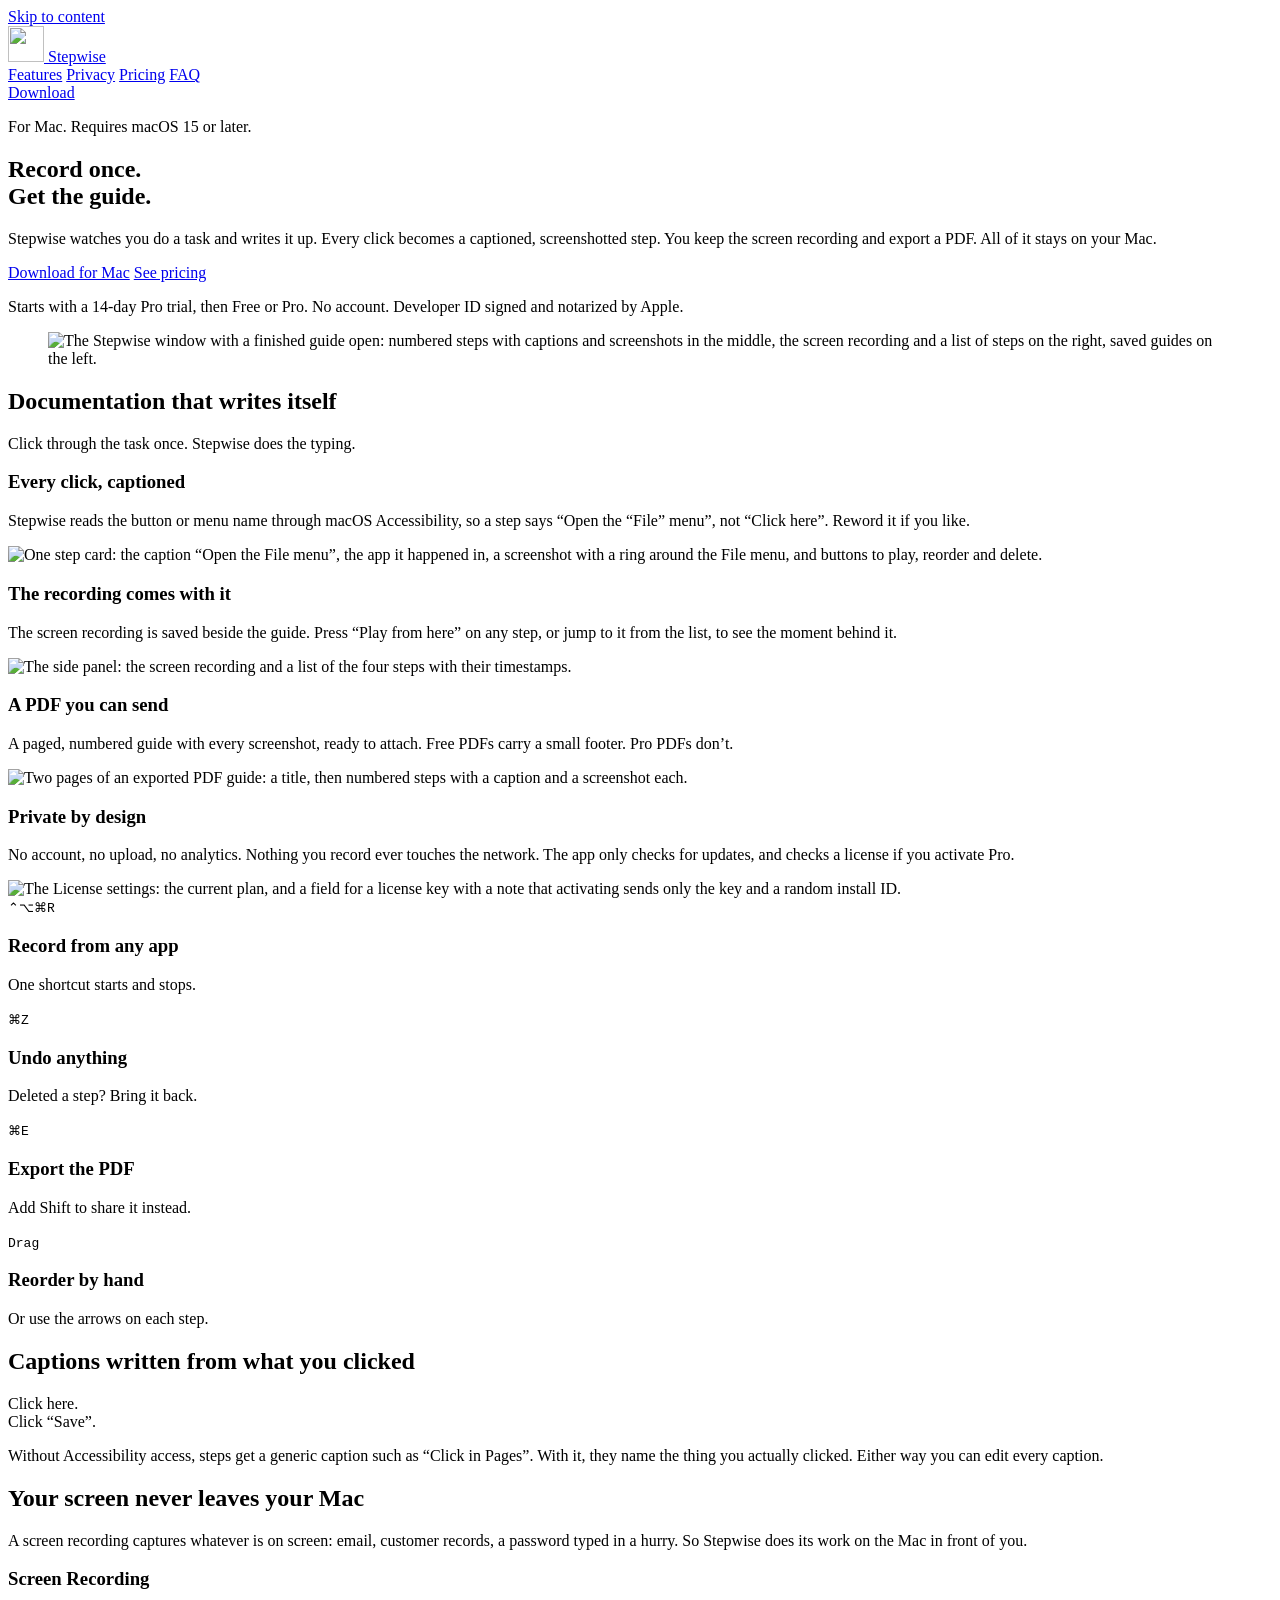
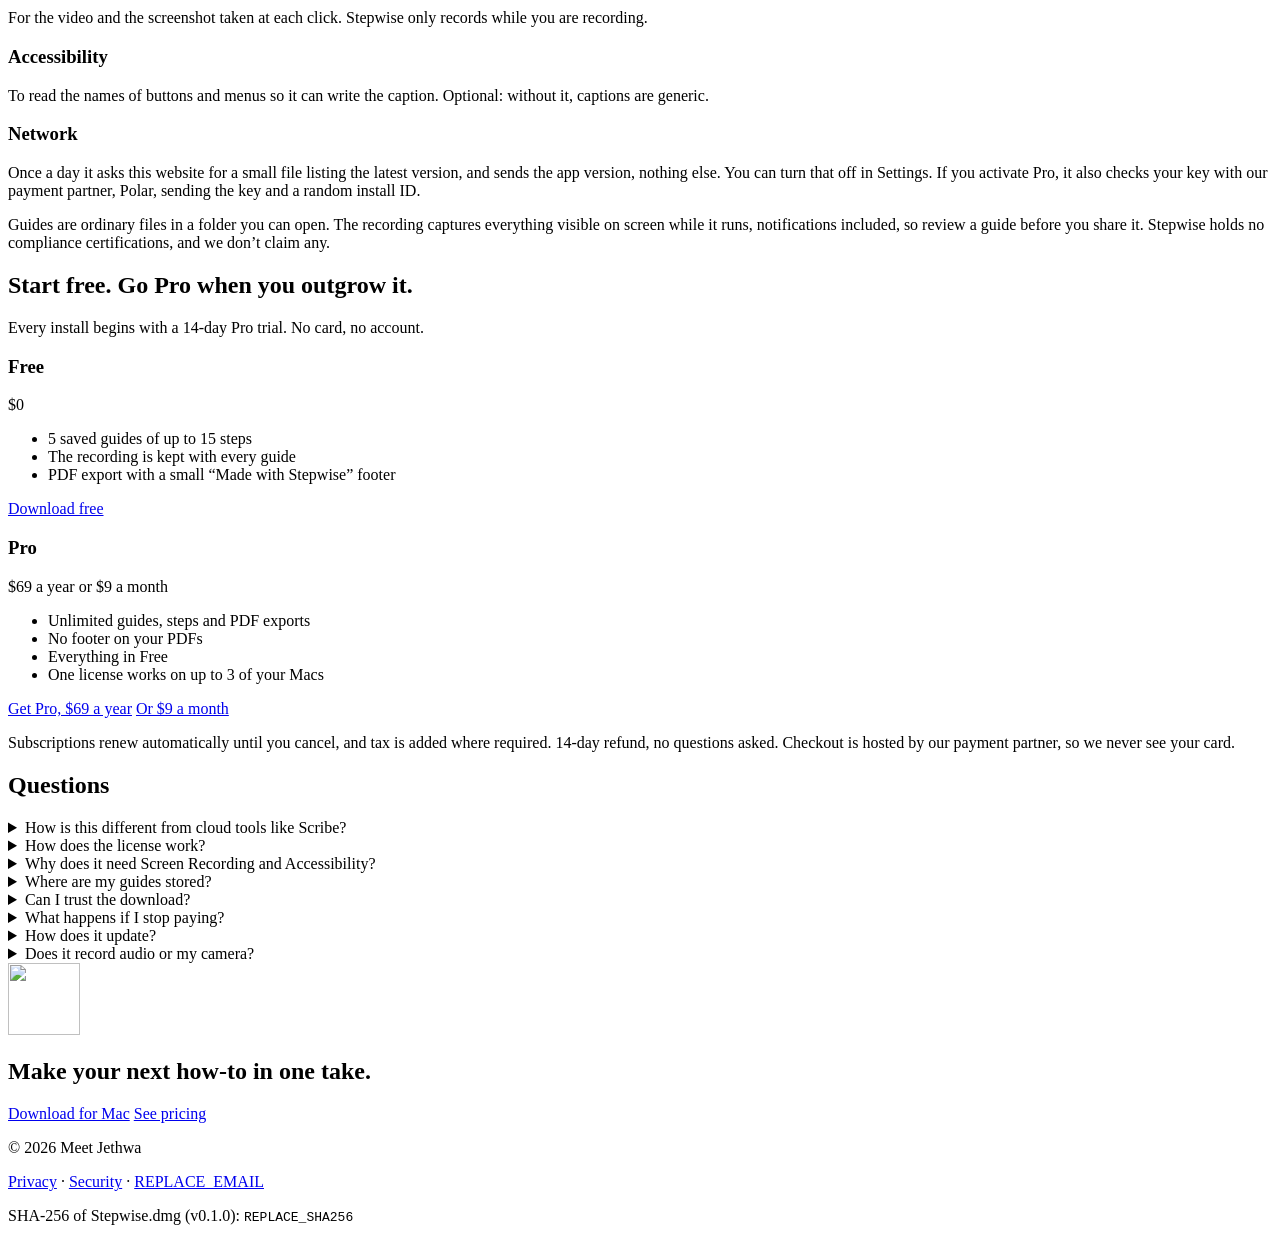
==== website/index.html @ ecee1e48 "Add the Stepwise website and Render deployment config Static one-pager (no JavaScript, no third-part" ====
<!doctype html>
<html lang="en">
<head>
  <meta charset="utf-8">
  <meta name="viewport" content="width=device-width, initial-scale=1">
  <title>Stepwise: record once, get a step-by-step guide. On your Mac.</title>
  <meta name="description" content="Stepwise turns the clicks you make into a captioned, screenshotted guide, keeps the screen recording, and exports a PDF. A private, on-device Mac app.">
  <meta name="color-scheme" content="light">
  <meta name="theme-color" content="#ECF0F7">
  <link rel="canonical" href="https://stepwise.dashovia.app/">
  <link rel="icon" href="/favicon.svg" type="image/svg+xml">
  <link rel="icon" href="/favicon.ico" sizes="32x32">
  <link rel="apple-touch-icon" href="/apple-touch-icon.png">
  <link rel="stylesheet" href="/styles.css">
  <meta property="og:type" content="website">
  <meta property="og:title" content="Stepwise: record once, get a step-by-step guide">
  <meta property="og:description" content="Clicks become captioned steps. You keep the video and export a PDF. Everything stays on your Mac.">
  <meta property="og:url" content="https://stepwise.dashovia.app/">
  <meta property="og:image" content="https://stepwise.dashovia.app/og.png">
  <meta property="og:image:width" content="1200">
  <meta property="og:image:height" content="630">
  <meta property="og:image:alt" content="Stepwise on a Mac: a finished step-by-step guide beside the headline Record once. Get the guide.">
  <meta name="twitter:card" content="summary_large_image">
</head>
<body>
  <a class="skip" href="#main">Skip to content</a>

  <div class="page">
    <header class="nav">
      <a class="brand" href="/" aria-label="Stepwise home">
        <img src="/logo.png" width="36" height="36" alt="">
        <span>Stepwise</span>
      </a>
      <nav aria-label="Primary">
        <a href="#features">Features</a>
        <a href="#privacy">Privacy</a>
        <a href="#pricing">Pricing</a>
        <a href="#faq">FAQ</a>
      </nav>
      <a class="btn btn-primary btn-small" href="REPLACE_DOWNLOAD_URL" rel="noopener noreferrer">Download</a>
    </header>

    <main id="main">
      <section class="hero" aria-labelledby="hero-title">
        <p class="kicker">For Mac. Requires macOS 15 or later.</p>
        <h1 id="hero-title">Record once.<br>Get the guide.</h1>
        <p class="lead">Stepwise watches you do a task and writes it up. Every click becomes a captioned, screenshotted step. You keep the screen recording and export a PDF. All of it stays on your Mac.</p>
        <div class="cta">
          <a class="btn btn-primary" href="REPLACE_DOWNLOAD_URL" rel="noopener noreferrer">Download for Mac</a>
          <a class="btn btn-secondary" href="#pricing">See pricing</a>
        </div>
        <p class="fine">Starts with a 14-day Pro trial, then Free or Pro. No account. Developer ID signed and notarized by Apple.</p>
        <figure class="hero-shot">
          <div class="frame raised">
            <img src="/shots/app-editor-web.png" width="2000" height="1334" alt="The Stepwise window with a finished guide open: numbered steps with captions and screenshots in the middle, the screen recording and a list of steps on the right, saved guides on the left.">
          </div>
        </figure>
      </section>

      <section id="features" class="intro" aria-labelledby="features-title">
        <h2 id="features-title">Documentation that writes itself</h2>
        <p>Click through the task once. Stepwise does the typing.</p>
      </section>

      <section class="cells cells-2" aria-label="What Stepwise does">
        <article class="cell">
          <h3>Every click, captioned</h3>
          <p>Stepwise reads the button or menu name through macOS Accessibility, so a step says <q>Open the “File” menu</q>, not <q>Click here</q>. Reword it if you like.</p>
          <div class="visual"><img src="/shots/app-step.png" width="906" height="913" alt="One step card: the caption “Open the File menu”, the app it happened in, a screenshot with a ring around the File menu, and buttons to play, reorder and delete." loading="lazy" decoding="async"></div>
        </article>
        <article class="cell">
          <h3>The recording comes with it</h3>
          <p>The screen recording is saved beside the guide. Press “Play from here” on any step, or jump to it from the list, to see the moment behind it.</p>
          <div class="visual"><img src="/shots/app-panel.png" width="682" height="1040" alt="The side panel: the screen recording and a list of the four steps with their timestamps." loading="lazy" decoding="async"></div>
        </article>
        <article class="cell">
          <h3>A PDF you can send</h3>
          <p>A paged, numbered guide with every screenshot, ready to attach. Free PDFs carry a small footer. Pro PDFs don’t.</p>
          <div class="visual"><img src="/shots/guide-pdf.png" width="1600" height="1000" alt="Two pages of an exported PDF guide: a title, then numbered steps with a caption and a screenshot each." loading="lazy" decoding="async"></div>
        </article>
        <article class="cell">
          <h3>Private by design</h3>
          <p>No account, no upload, no analytics. Nothing you record ever touches the network. The app only checks for updates, and checks a license if you activate Pro.</p>
          <div class="visual"><img src="/shots/app-license.png" width="1000" height="1040" alt="The License settings: the current plan, and a field for a license key with a note that activating sends only the key and a random install ID." loading="lazy" decoding="async"></div>
        </article>
      </section>

      <section class="cells cells-4" aria-label="Shortcuts">
        <div class="cell cell-small"><kbd aria-label="Control Option Command R">⌃⌥⌘R</kbd><h3>Record from any app</h3><p>One shortcut starts and stops.</p></div>
        <div class="cell cell-small"><kbd aria-label="Command Z">⌘Z</kbd><h3>Undo anything</h3><p>Deleted a step? Bring it back.</p></div>
        <div class="cell cell-small"><kbd aria-label="Command E">⌘E</kbd><h3>Export the PDF</h3><p>Add Shift to share it instead.</p></div>
        <div class="cell cell-small"><kbd>Drag</kbd><h3>Reorder by hand</h3><p>Or use the arrows on each step.</p></div>
      </section>

      <section class="statement" aria-labelledby="statement-title">
        <h2 id="statement-title" class="visually-hidden">Captions written from what you clicked</h2>
        <p class="big" aria-hidden="true"><span class="dim">Click here.</span><br>Click “Save”.</p>
        <p class="sub">Without Accessibility access, steps get a generic caption such as “Click in Pages”. With it, they name the thing you actually clicked. Either way you can edit every caption.</p>
      </section>

      <section id="privacy" class="intro" aria-labelledby="privacy-title">
        <h2 id="privacy-title">Your screen never leaves your Mac</h2>
        <p>A screen recording captures whatever is on screen: email, customer records, a password typed in a hurry. So Stepwise does its work on the Mac in front of you.</p>
      </section>

      <section class="cells cells-3" aria-label="What Stepwise asks of macOS">
        <article class="cell cell-text">
          <h3>Screen Recording</h3>
          <p>For the video and the screenshot taken at each click. Stepwise only records while you are recording.</p>
        </article>
        <article class="cell cell-text">
          <h3>Accessibility</h3>
          <p>To read the names of buttons and menus so it can write the caption. Optional: without it, captions are generic.</p>
        </article>
        <article class="cell cell-text">
          <h3>Network</h3>
          <p>Once a day it asks this website for a small file listing the latest version, and sends the app version, nothing else. You can turn that off in Settings. If you activate Pro, it also checks your key with our payment partner, Polar, sending the key and a random install ID.</p>
        </article>
      </section>
      <p class="aside">Guides are ordinary files in a folder you can open. The recording captures everything visible on screen while it runs, notifications included, so review a guide before you share it. Stepwise holds no compliance certifications, and we don’t claim any.</p>

      <section id="pricing" class="intro" aria-labelledby="pricing-title">
        <h2 id="pricing-title">Start free. Go Pro when you outgrow it.</h2>
        <p>Every install begins with a 14-day Pro trial. No card, no account.</p>
      </section>

      <section class="cells cells-pricing" aria-label="Plans">
        <article class="cell plan" aria-labelledby="plan-free">
          <h3 id="plan-free">Free</h3>
          <p class="price"><span class="amount">$0</span></p>
          <ul class="ticks" role="list">
            <li>5 saved guides of up to 15 steps</li>
            <li>The recording is kept with every guide</li>
            <li>PDF export with a small “Made with Stepwise” footer</li>
          </ul>
          <a class="btn btn-secondary" href="REPLACE_DOWNLOAD_URL" rel="noopener noreferrer">Download free</a>
        </article>
        <article class="cell plan plan-pro" aria-labelledby="plan-pro">
          <h3 id="plan-pro">Pro</h3>
          <p class="price"><span class="amount">$69</span> <span class="per">a year</span> <span class="alt">or $9 a month</span></p>
          <ul class="ticks" role="list">
            <li>Unlimited guides, steps and PDF exports</li>
            <li>No footer on your PDFs</li>
            <li>Everything in Free</li>
            <li>One license works on up to 3 of your Macs</li>
          </ul>
          <div class="buy">
            <a class="btn btn-primary" href="REPLACE_CHECKOUT_YEARLY_URL" rel="noopener noreferrer">Get Pro, $69 a year</a>
            <a class="btn btn-secondary" href="REPLACE_CHECKOUT_MONTHLY_URL" rel="noopener noreferrer">Or $9 a month</a>
          </div>
        </article>
      </section>
      <p class="aside">Subscriptions renew automatically until you cancel, and tax is added where required. 14-day refund, no questions asked. Checkout is hosted by our payment partner, so we never see your card.</p>

      <section id="faq" class="faq" aria-labelledby="faq-title">
        <h2 id="faq-title">Questions</h2>
        <details>
          <summary>How is this different from cloud tools like Scribe?</summary>
          <p>Cloud tools upload what you capture so their servers can process it. Stepwise does all of its work on your Mac and uploads nothing. It also keeps the screen recording next to the screenshots, so you can jump to the moment behind any step.</p>
        </details>
        <details>
          <summary>How does the license work?</summary>
          <p>Buy Pro and you get a key by email. Paste it into Settings, License. Stepwise checks it with Polar, our payment partner, and re-checks it every few days while you are online. In between, it keeps working offline for up to 30 days.</p>
        </details>
        <details>
          <summary>Why does it need Screen Recording and Accessibility?</summary>
          <p>Screen Recording is how any Mac app is allowed to see the screen: it produces the video and each screenshot. Accessibility lets Stepwise read the name of the button or menu you clicked so it can write the caption. Without it, steps get generic captions you can edit by hand.</p>
        </details>
        <details>
          <summary>Where are my guides stored?</summary>
          <p>In <code>~/Library/Application Support/Stepwise</code>, one folder per guide, holding the video, the screenshots and a small JSON file. Settings has a button that opens it in Finder.</p>
        </details>
        <details>
          <summary>Can I trust the download?</summary>
          <p>The app is signed with an Apple Developer ID and notarized by Apple, so it opens normally under Gatekeeper. The SHA-256 of the file is in the footer. Check it with <code>shasum -a 256 Stepwise.dmg</code>.</p>
        </details>
        <details>
          <summary>What happens if I stop paying?</summary>
          <p>Nothing is deleted. Your guides and videos stay on your Mac. Pro features switch off and the Free limits apply to new guides.</p>
        </details>
        <details>
          <summary>How does it update?</summary>
          <p>Stepwise checks this website once a day for a newer version and, if there is one, offers to install it. Every update is signed with our key and the app refuses anything that isn’t, so only a build from us can replace it. You can switch the daily check off in Settings and use “Check for Updates…” from the Stepwise menu instead.</p>
        </details>
        <details>
          <summary>Does it record audio or my camera?</summary>
          <p>No. It records the screen only, and only while you are recording.</p>
        </details>
      </section>

      <section class="closing" aria-labelledby="closing-title">
        <img src="/logo.png" width="72" height="72" alt="">
        <h2 id="closing-title">Make your next how-to in one take.</h2>
        <div class="cta">
          <a class="btn btn-primary" href="REPLACE_DOWNLOAD_URL" rel="noopener noreferrer">Download for Mac</a>
          <a class="btn btn-secondary" href="#pricing">See pricing</a>
        </div>
      </section>
    </main>

    <footer class="site-footer">
      <p>© 2026 Meet Jethwa</p>
      <p><a href="/privacy">Privacy</a> · <a href="/.well-known/security.txt">Security</a> · <a href="mailto:REPLACE_EMAIL">REPLACE_EMAIL</a></p>
      <p class="hash">SHA-256 of Stepwise.dmg (v0.1.0): <code>REPLACE_SHA256</code></p>
    </footer>
  </div>
</body>
</html>
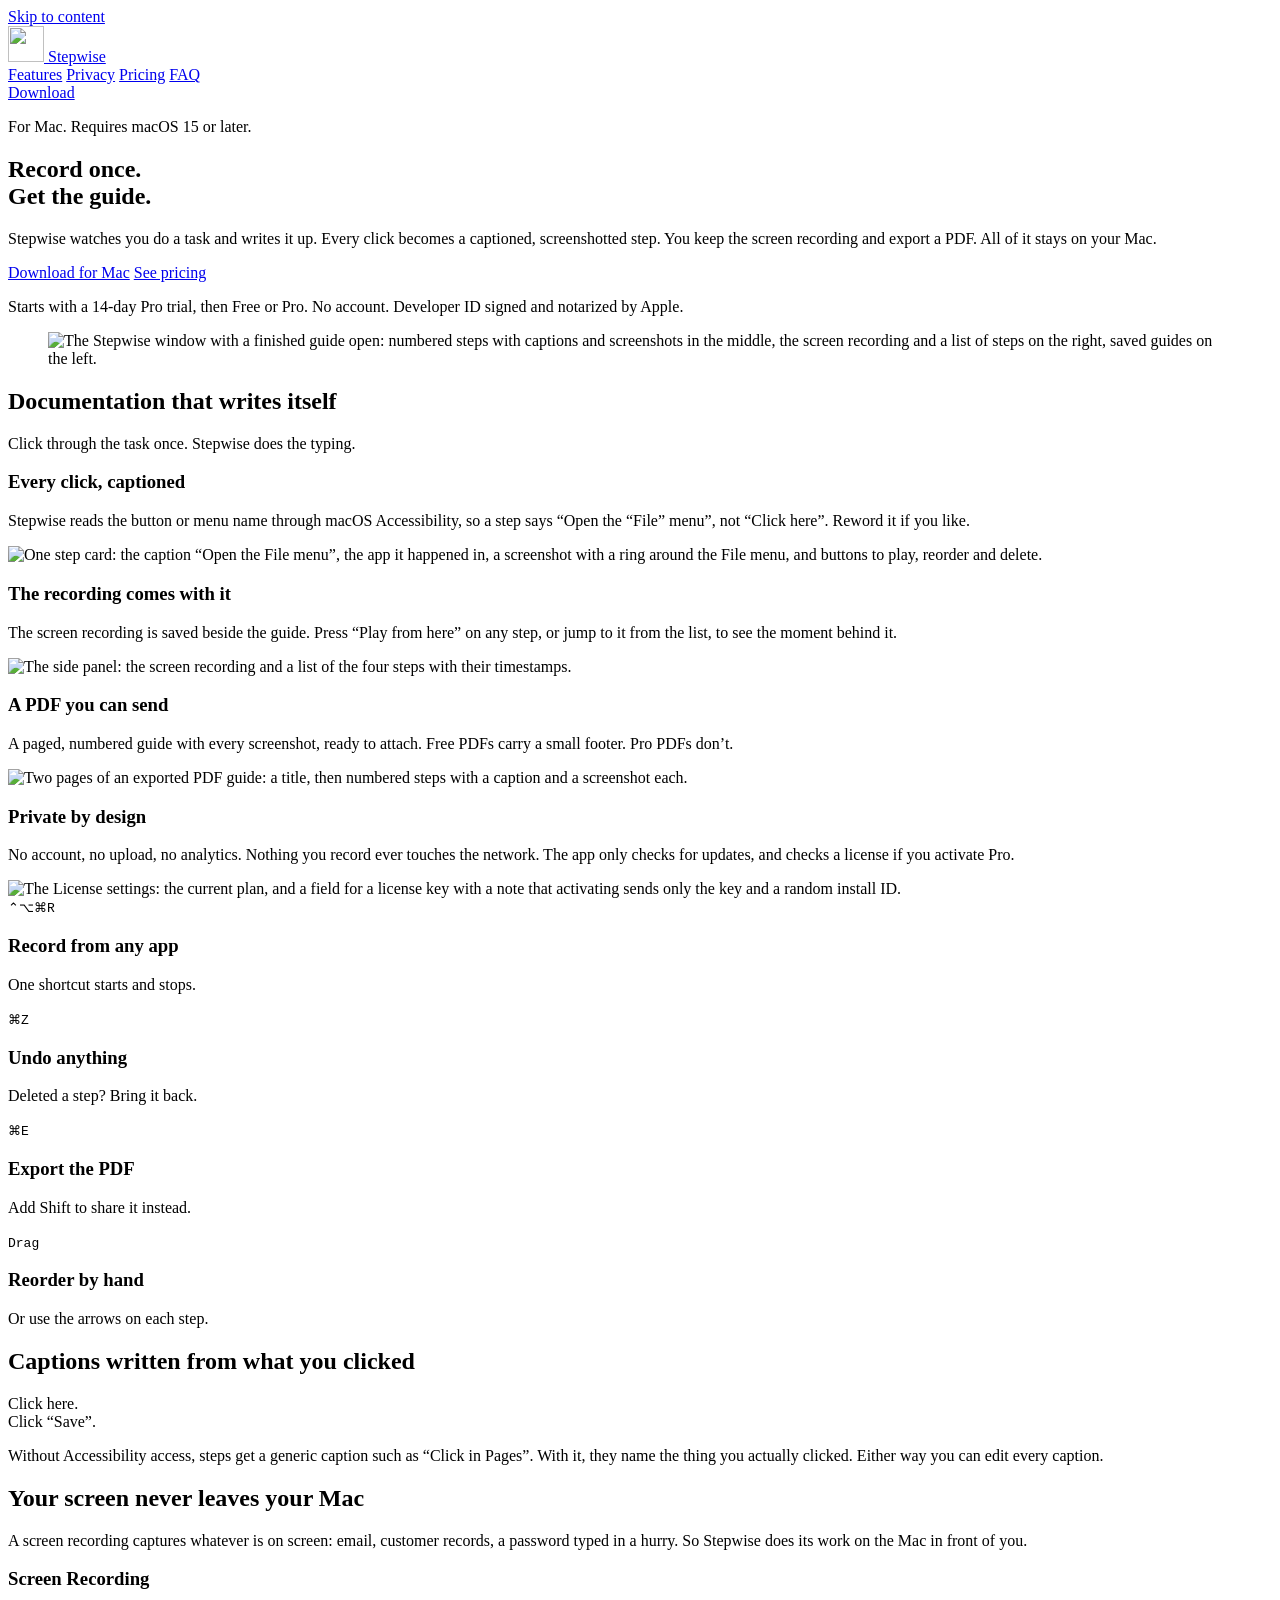
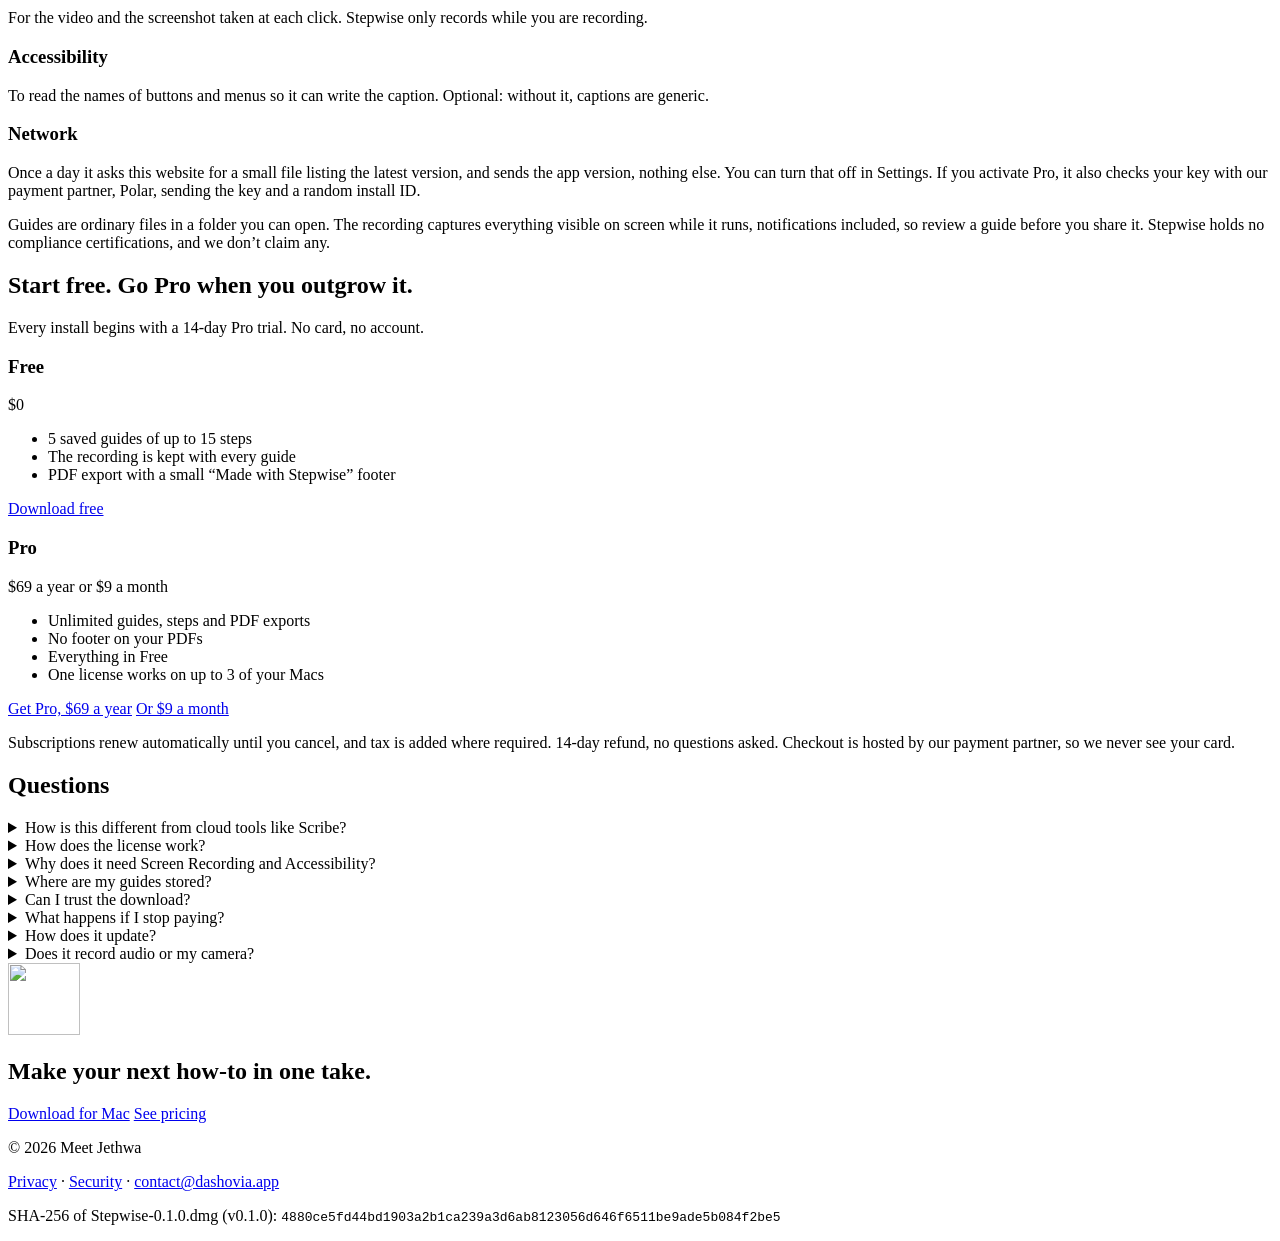
==== commit f8180426: "Publish v0.1.0: notarized DMG, signed appcast, Polar checkout links, contact email Co-Authored-By: C" ====
--- a/website/index.html
+++ b/website/index.html
@@ -37,7 +37,7 @@
         <a href="#pricing">Pricing</a>
         <a href="#faq">FAQ</a>
       </nav>
-      <a class="btn btn-primary btn-small" href="REPLACE_DOWNLOAD_URL" rel="noopener noreferrer">Download</a>
+      <a class="btn btn-primary btn-small" href="/downloads/Stepwise-0.1.0.dmg" rel="noopener noreferrer">Download</a>
     </header>
 
     <main id="main">
@@ -46,7 +46,7 @@
         <h1 id="hero-title">Record once.<br>Get the guide.</h1>
         <p class="lead">Stepwise watches you do a task and writes it up. Every click becomes a captioned, screenshotted step. You keep the screen recording and export a PDF. All of it stays on your Mac.</p>
         <div class="cta">
-          <a class="btn btn-primary" href="REPLACE_DOWNLOAD_URL" rel="noopener noreferrer">Download for Mac</a>
+          <a class="btn btn-primary" href="/downloads/Stepwise-0.1.0.dmg" rel="noopener noreferrer">Download for Mac</a>
           <a class="btn btn-secondary" href="#pricing">See pricing</a>
         </div>
         <p class="fine">Starts with a 14-day Pro trial, then Free or Pro. No account. Developer ID signed and notarized by Apple.</p>
@@ -133,7 +133,7 @@
             <li>The recording is kept with every guide</li>
             <li>PDF export with a small “Made with Stepwise” footer</li>
           </ul>
-          <a class="btn btn-secondary" href="REPLACE_DOWNLOAD_URL" rel="noopener noreferrer">Download free</a>
+          <a class="btn btn-secondary" href="/downloads/Stepwise-0.1.0.dmg" rel="noopener noreferrer">Download free</a>
         </article>
         <article class="cell plan plan-pro" aria-labelledby="plan-pro">
           <h3 id="plan-pro">Pro</h3>
@@ -145,8 +145,8 @@
             <li>One license works on up to 3 of your Macs</li>
           </ul>
           <div class="buy">
-            <a class="btn btn-primary" href="REPLACE_CHECKOUT_YEARLY_URL" rel="noopener noreferrer">Get Pro, $69 a year</a>
-            <a class="btn btn-secondary" href="REPLACE_CHECKOUT_MONTHLY_URL" rel="noopener noreferrer">Or $9 a month</a>
+            <a class="btn btn-primary" href="https://buy.polar.sh/polar_cl_SxzCOKbwITdY5OlZYjnSdpZGJflRZ4W2WSPzp3AJOpM" rel="noopener noreferrer">Get Pro, $69 a year</a>
+            <a class="btn btn-secondary" href="https://buy.polar.sh/polar_cl_dIESGb22pA2V99rKypDgqCZDCU0l7KCJ2KPBl0Go4W0" rel="noopener noreferrer">Or $9 a month</a>
           </div>
         </article>
       </section>
@@ -172,7 +172,7 @@
         </details>
         <details>
           <summary>Can I trust the download?</summary>
-          <p>The app is signed with an Apple Developer ID and notarized by Apple, so it opens normally under Gatekeeper. The SHA-256 of the file is in the footer. Check it with <code>shasum -a 256 Stepwise.dmg</code>.</p>
+          <p>The app is signed with an Apple Developer ID and notarized by Apple, so it opens normally under Gatekeeper. The SHA-256 of the file is in the footer. Check it with <code>shasum -a 256 Stepwise-0.1.0.dmg</code>.</p>
         </details>
         <details>
           <summary>What happens if I stop paying?</summary>
@@ -192,7 +192,7 @@
         <img src="/logo.png" width="72" height="72" alt="">
         <h2 id="closing-title">Make your next how-to in one take.</h2>
         <div class="cta">
-          <a class="btn btn-primary" href="REPLACE_DOWNLOAD_URL" rel="noopener noreferrer">Download for Mac</a>
+          <a class="btn btn-primary" href="/downloads/Stepwise-0.1.0.dmg" rel="noopener noreferrer">Download for Mac</a>
           <a class="btn btn-secondary" href="#pricing">See pricing</a>
         </div>
       </section>
@@ -200,8 +200,8 @@
 
     <footer class="site-footer">
       <p>© 2026 Meet Jethwa</p>
-      <p><a href="/privacy">Privacy</a> · <a href="/.well-known/security.txt">Security</a> · <a href="mailto:REPLACE_EMAIL">REPLACE_EMAIL</a></p>
-      <p class="hash">SHA-256 of Stepwise.dmg (v0.1.0): <code>REPLACE_SHA256</code></p>
+      <p><a href="/privacy">Privacy</a> · <a href="/.well-known/security.txt">Security</a> · <a href="mailto:contact@dashovia.app">contact@dashovia.app</a></p>
+      <p class="hash">SHA-256 of Stepwise-0.1.0.dmg (v0.1.0): <code>4880ce5fd44bd1903a2b1ca239a3d6ab8123056d646f6511be9ade5b084f2be5</code></p>
     </footer>
   </div>
 </body>
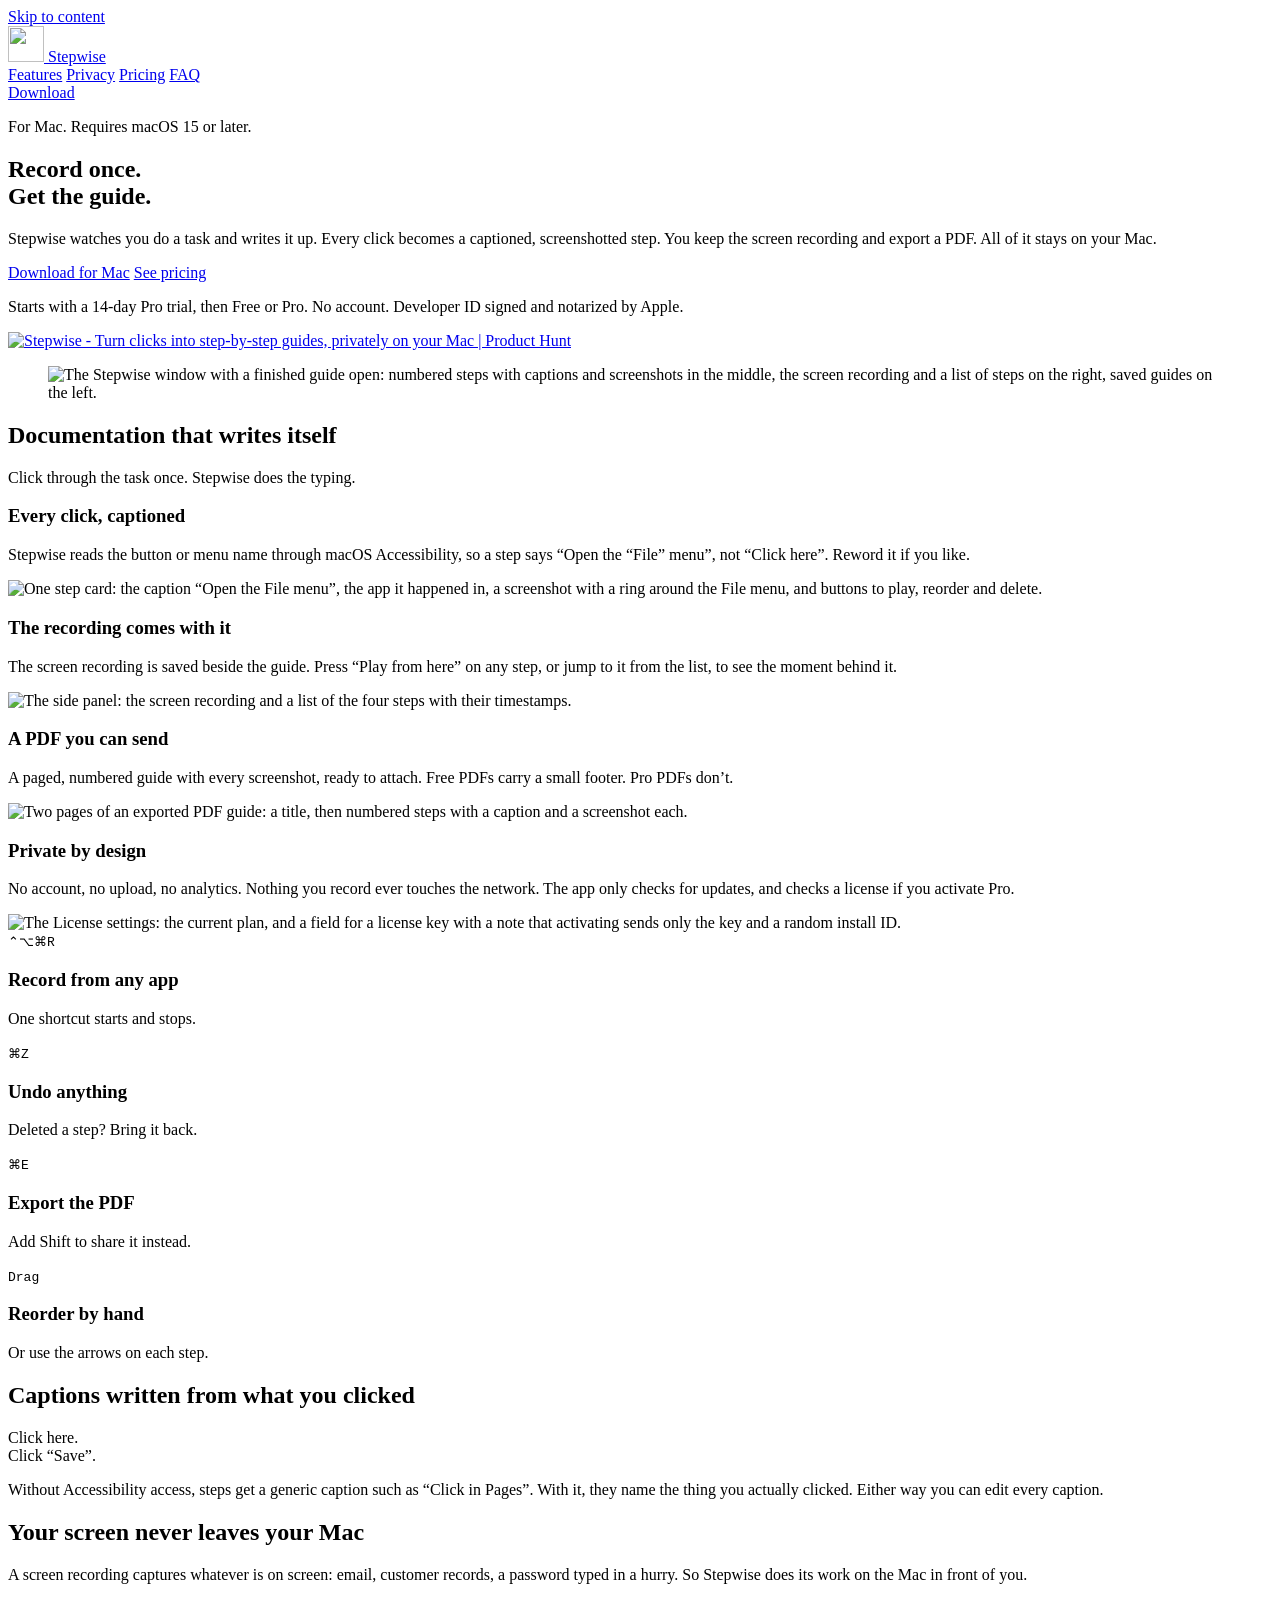
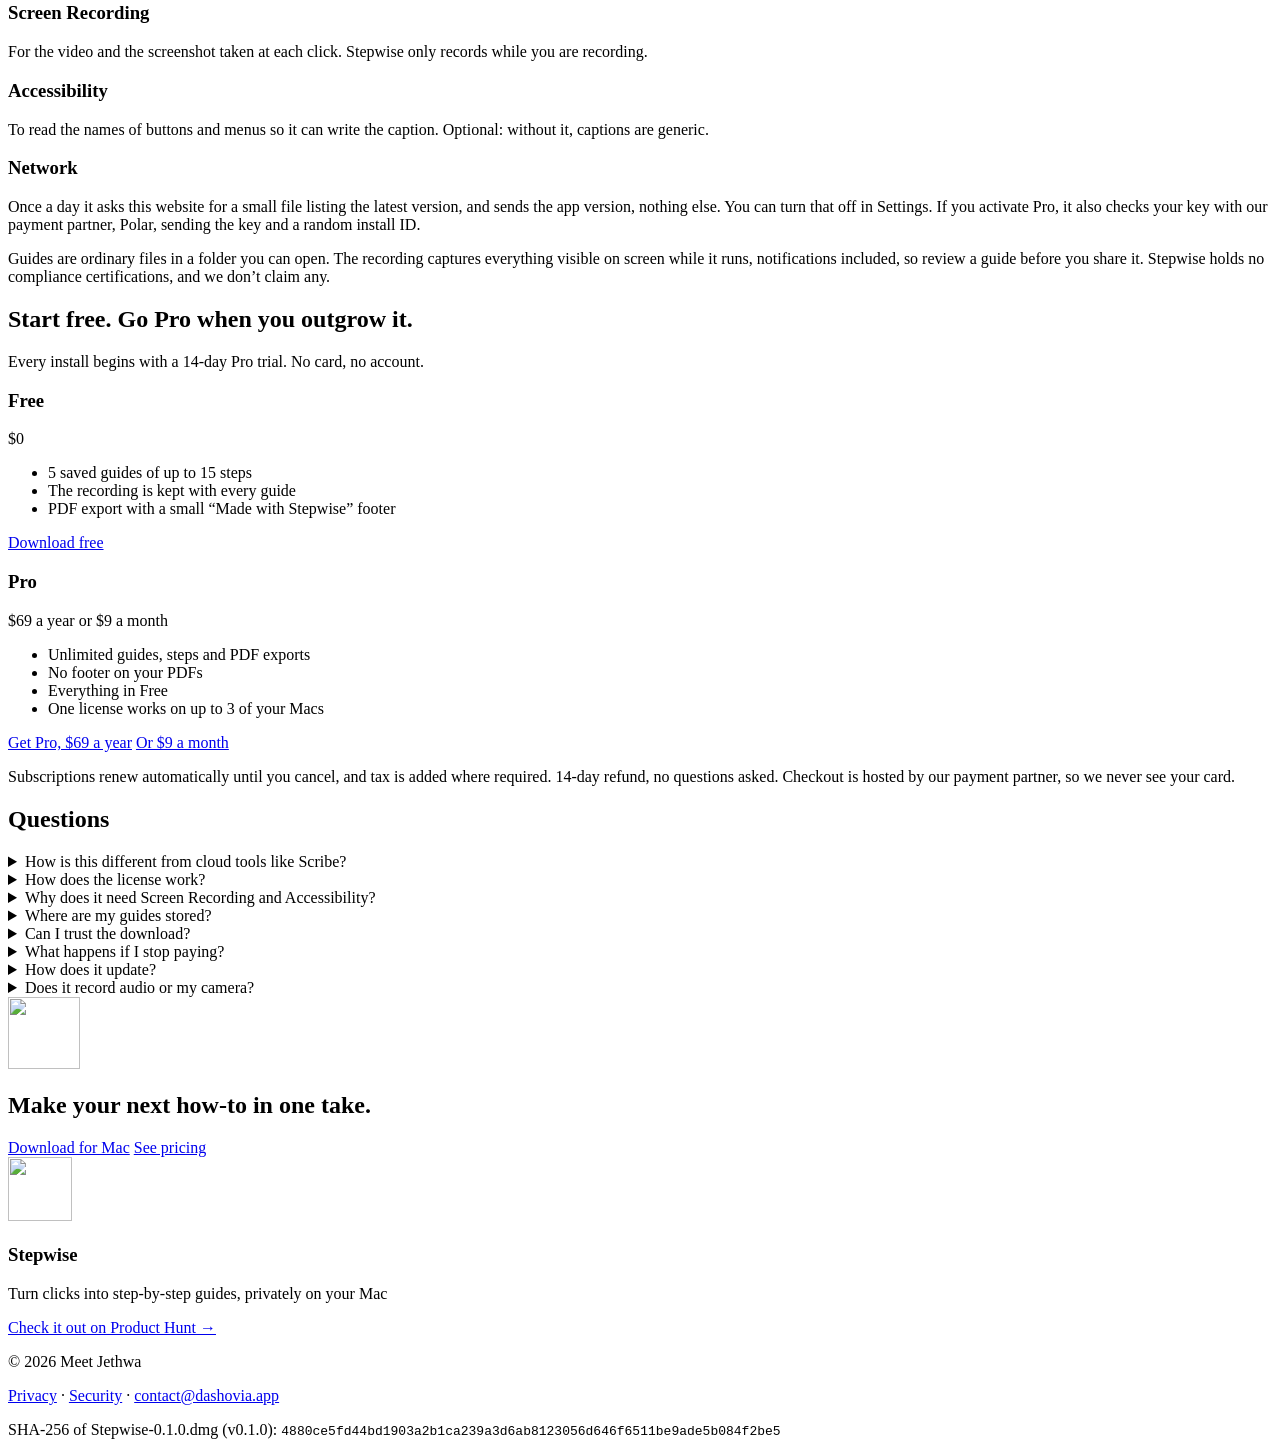
==== commit 09a87fce: "Add Product Hunt badge and card; allow api.producthunt.com for images only Co-Authored-By: Claude So" ====
--- a/website/index.html
+++ b/website/index.html
@@ -50,6 +50,7 @@
           <a class="btn btn-secondary" href="#pricing">See pricing</a>
         </div>
         <p class="fine">Starts with a 14-day Pro trial, then Free or Pro. No account. Developer ID signed and notarized by Apple.</p>
+        <p class="ph-badge"><a href="https://www.producthunt.com/products/stepwise-2?embed=true&amp;utm_source=badge-featured&amp;utm_medium=badge&amp;utm_campaign=badge-stepwise-2" target="_blank" rel="noopener noreferrer"><img src="https://api.producthunt.com/widgets/embed-image/v1/featured.svg?post_id=1273021&amp;theme=light&amp;t=1791399101277" width="250" height="54" alt="Stepwise - Turn clicks into step-by-step guides, privately on your Mac | Product Hunt"></a></p>
         <figure class="hero-shot">
           <div class="frame raised">
             <img src="/shots/app-editor-web.png" width="2000" height="1334" alt="The Stepwise window with a finished guide open: numbered steps with captions and screenshots in the middle, the screen recording and a list of steps on the right, saved guides on the left.">
@@ -196,6 +197,17 @@
           <a class="btn btn-secondary" href="#pricing">See pricing</a>
         </div>
       </section>
+
+      <section class="ph-card-wrap" aria-label="Stepwise on Product Hunt">
+        <div class="ph-card raised">
+          <img src="/logo.png" width="64" height="64" alt="">
+          <div>
+            <h3>Stepwise</h3>
+            <p>Turn clicks into step-by-step guides, privately on your Mac</p>
+          </div>
+          <a class="btn btn-primary" href="https://www.producthunt.com/products/stepwise-2?embed=true&amp;utm_source=embed&amp;utm_medium=post_embed" target="_blank" rel="noopener noreferrer">Check it out on Product Hunt &rarr;</a>
+        </div>
+      </section>
     </main>
 
     <footer class="site-footer">
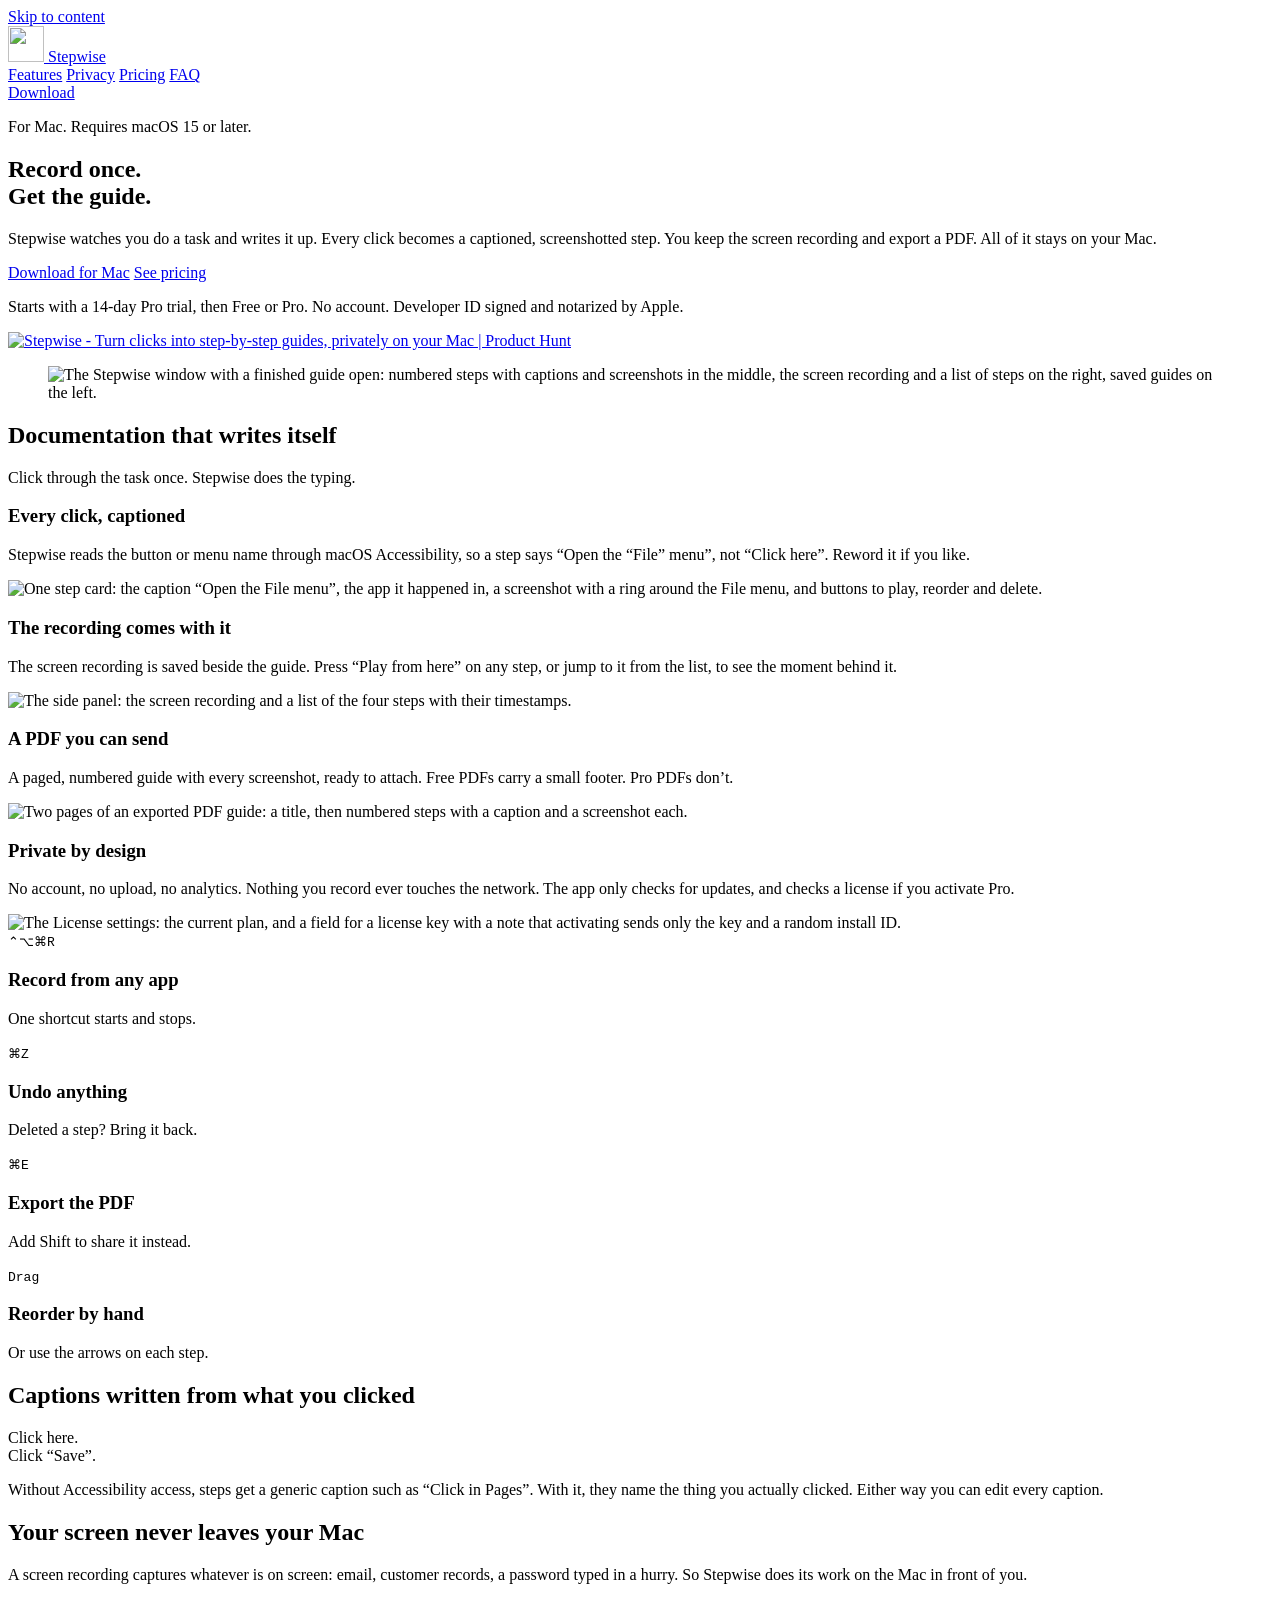
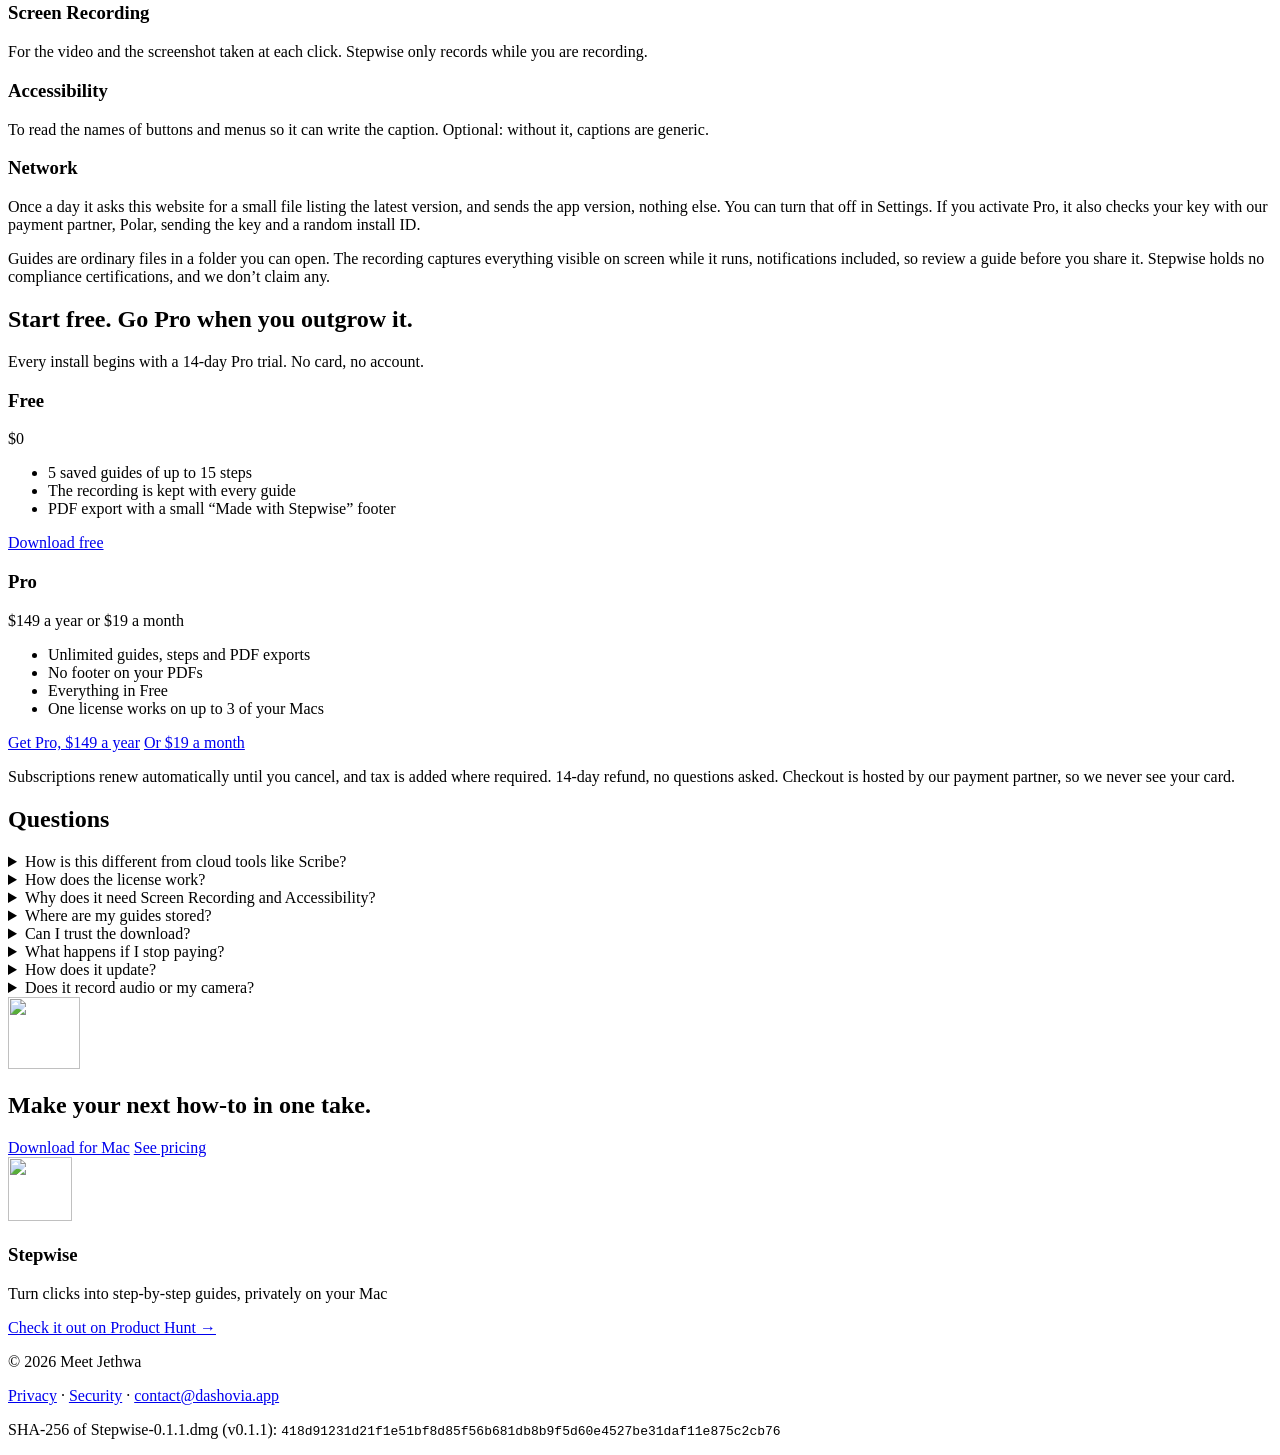
==== commit 292cd393: "v0.1.1: Pro is $19/month or $149/year; new Polar checkout links; signed update feed Co-Authored-By: " ====
--- a/website/index.html
+++ b/website/index.html
@@ -37,7 +37,7 @@
         <a href="#pricing">Pricing</a>
         <a href="#faq">FAQ</a>
       </nav>
-      <a class="btn btn-primary btn-small" href="/downloads/Stepwise-0.1.0.dmg" rel="noopener noreferrer">Download</a>
+      <a class="btn btn-primary btn-small" href="/downloads/Stepwise-0.1.1.dmg" rel="noopener noreferrer">Download</a>
     </header>
 
     <main id="main">
@@ -46,11 +46,11 @@
         <h1 id="hero-title">Record once.<br>Get the guide.</h1>
         <p class="lead">Stepwise watches you do a task and writes it up. Every click becomes a captioned, screenshotted step. You keep the screen recording and export a PDF. All of it stays on your Mac.</p>
         <div class="cta">
-          <a class="btn btn-primary" href="/downloads/Stepwise-0.1.0.dmg" rel="noopener noreferrer">Download for Mac</a>
+          <a class="btn btn-primary" href="/downloads/Stepwise-0.1.1.dmg" rel="noopener noreferrer">Download for Mac</a>
           <a class="btn btn-secondary" href="#pricing">See pricing</a>
         </div>
         <p class="fine">Starts with a 14-day Pro trial, then Free or Pro. No account. Developer ID signed and notarized by Apple.</p>
-        <p class="ph-badge"><a href="https://www.producthunt.com/products/stepwise-2?embed=true&amp;utm_source=badge-featured&amp;utm_medium=badge&amp;utm_campaign=badge-stepwise-2" target="_blank" rel="noopener noreferrer"><img src="https://api.producthunt.com/widgets/embed-image/v1/featured.svg?post_id=1273021&amp;theme=light&amp;t=1791399101277" width="250" height="54" alt="Stepwise - Turn clicks into step-by-step guides, privately on your Mac | Product Hunt"></a></p>
+        <p class="ph-badge"><a href="https://www.producthunt.com/products/stepwise-2?embed=true&amp;utm_source=badge-featured&amp;utm_medium=badge&amp;utm_campaign=badge-stepwise-2" target="_blank" rel="noopener noreferrer"><img src="https://api.producthunt.com/widgets/embed-image/v1/featured.svg?post_id=1273021&amp;theme=light&amp;t=1791399728306" width="250" height="54" alt="Stepwise - Turn clicks into step-by-step guides, privately on your Mac | Product Hunt"></a></p>
         <figure class="hero-shot">
           <div class="frame raised">
             <img src="/shots/app-editor-web.png" width="2000" height="1334" alt="The Stepwise window with a finished guide open: numbered steps with captions and screenshots in the middle, the screen recording and a list of steps on the right, saved guides on the left.">
@@ -134,11 +134,11 @@
             <li>The recording is kept with every guide</li>
             <li>PDF export with a small “Made with Stepwise” footer</li>
           </ul>
-          <a class="btn btn-secondary" href="/downloads/Stepwise-0.1.0.dmg" rel="noopener noreferrer">Download free</a>
+          <a class="btn btn-secondary" href="/downloads/Stepwise-0.1.1.dmg" rel="noopener noreferrer">Download free</a>
         </article>
         <article class="cell plan plan-pro" aria-labelledby="plan-pro">
           <h3 id="plan-pro">Pro</h3>
-          <p class="price"><span class="amount">$69</span> <span class="per">a year</span> <span class="alt">or $9 a month</span></p>
+          <p class="price"><span class="amount">$149</span> <span class="per">a year</span> <span class="alt">or $19 a month</span></p>
           <ul class="ticks" role="list">
             <li>Unlimited guides, steps and PDF exports</li>
             <li>No footer on your PDFs</li>
@@ -146,8 +146,8 @@
             <li>One license works on up to 3 of your Macs</li>
           </ul>
           <div class="buy">
-            <a class="btn btn-primary" href="https://buy.polar.sh/polar_cl_SxzCOKbwITdY5OlZYjnSdpZGJflRZ4W2WSPzp3AJOpM" rel="noopener noreferrer">Get Pro, $69 a year</a>
-            <a class="btn btn-secondary" href="https://buy.polar.sh/polar_cl_dIESGb22pA2V99rKypDgqCZDCU0l7KCJ2KPBl0Go4W0" rel="noopener noreferrer">Or $9 a month</a>
+            <a class="btn btn-primary" href="https://buy.polar.sh/polar_cl_mv27NAxq7mkCQEXfSaUyaFP48ome9fLyBPId500quq0" rel="noopener noreferrer">Get Pro, $149 a year</a>
+            <a class="btn btn-secondary" href="https://buy.polar.sh/polar_cl_lPQJ7rHgFCSuvftnnzeTVlfWyKiGbWAZJuX9r381Zd8" rel="noopener noreferrer">Or $19 a month</a>
           </div>
         </article>
       </section>
@@ -173,7 +173,7 @@
         </details>
         <details>
           <summary>Can I trust the download?</summary>
-          <p>The app is signed with an Apple Developer ID and notarized by Apple, so it opens normally under Gatekeeper. The SHA-256 of the file is in the footer. Check it with <code>shasum -a 256 Stepwise-0.1.0.dmg</code>.</p>
+          <p>The app is signed with an Apple Developer ID and notarized by Apple, so it opens normally under Gatekeeper. The SHA-256 of the file is in the footer. Check it with <code>shasum -a 256 Stepwise-0.1.1.dmg</code>.</p>
         </details>
         <details>
           <summary>What happens if I stop paying?</summary>
@@ -193,7 +193,7 @@
         <img src="/logo.png" width="72" height="72" alt="">
         <h2 id="closing-title">Make your next how-to in one take.</h2>
         <div class="cta">
-          <a class="btn btn-primary" href="/downloads/Stepwise-0.1.0.dmg" rel="noopener noreferrer">Download for Mac</a>
+          <a class="btn btn-primary" href="/downloads/Stepwise-0.1.1.dmg" rel="noopener noreferrer">Download for Mac</a>
           <a class="btn btn-secondary" href="#pricing">See pricing</a>
         </div>
       </section>
@@ -213,7 +213,7 @@
     <footer class="site-footer">
       <p>© 2026 Meet Jethwa</p>
       <p><a href="/privacy">Privacy</a> · <a href="/.well-known/security.txt">Security</a> · <a href="mailto:contact@dashovia.app">contact@dashovia.app</a></p>
-      <p class="hash">SHA-256 of Stepwise-0.1.0.dmg (v0.1.0): <code>4880ce5fd44bd1903a2b1ca239a3d6ab8123056d646f6511be9ade5b084f2be5</code></p>
+      <p class="hash">SHA-256 of Stepwise-0.1.1.dmg (v0.1.1): <code>418d91231d21f1e51bf8d85f56b681db8b9f5d60e4527be31daf11e875c2cb76</code></p>
     </footer>
   </div>
 </body>
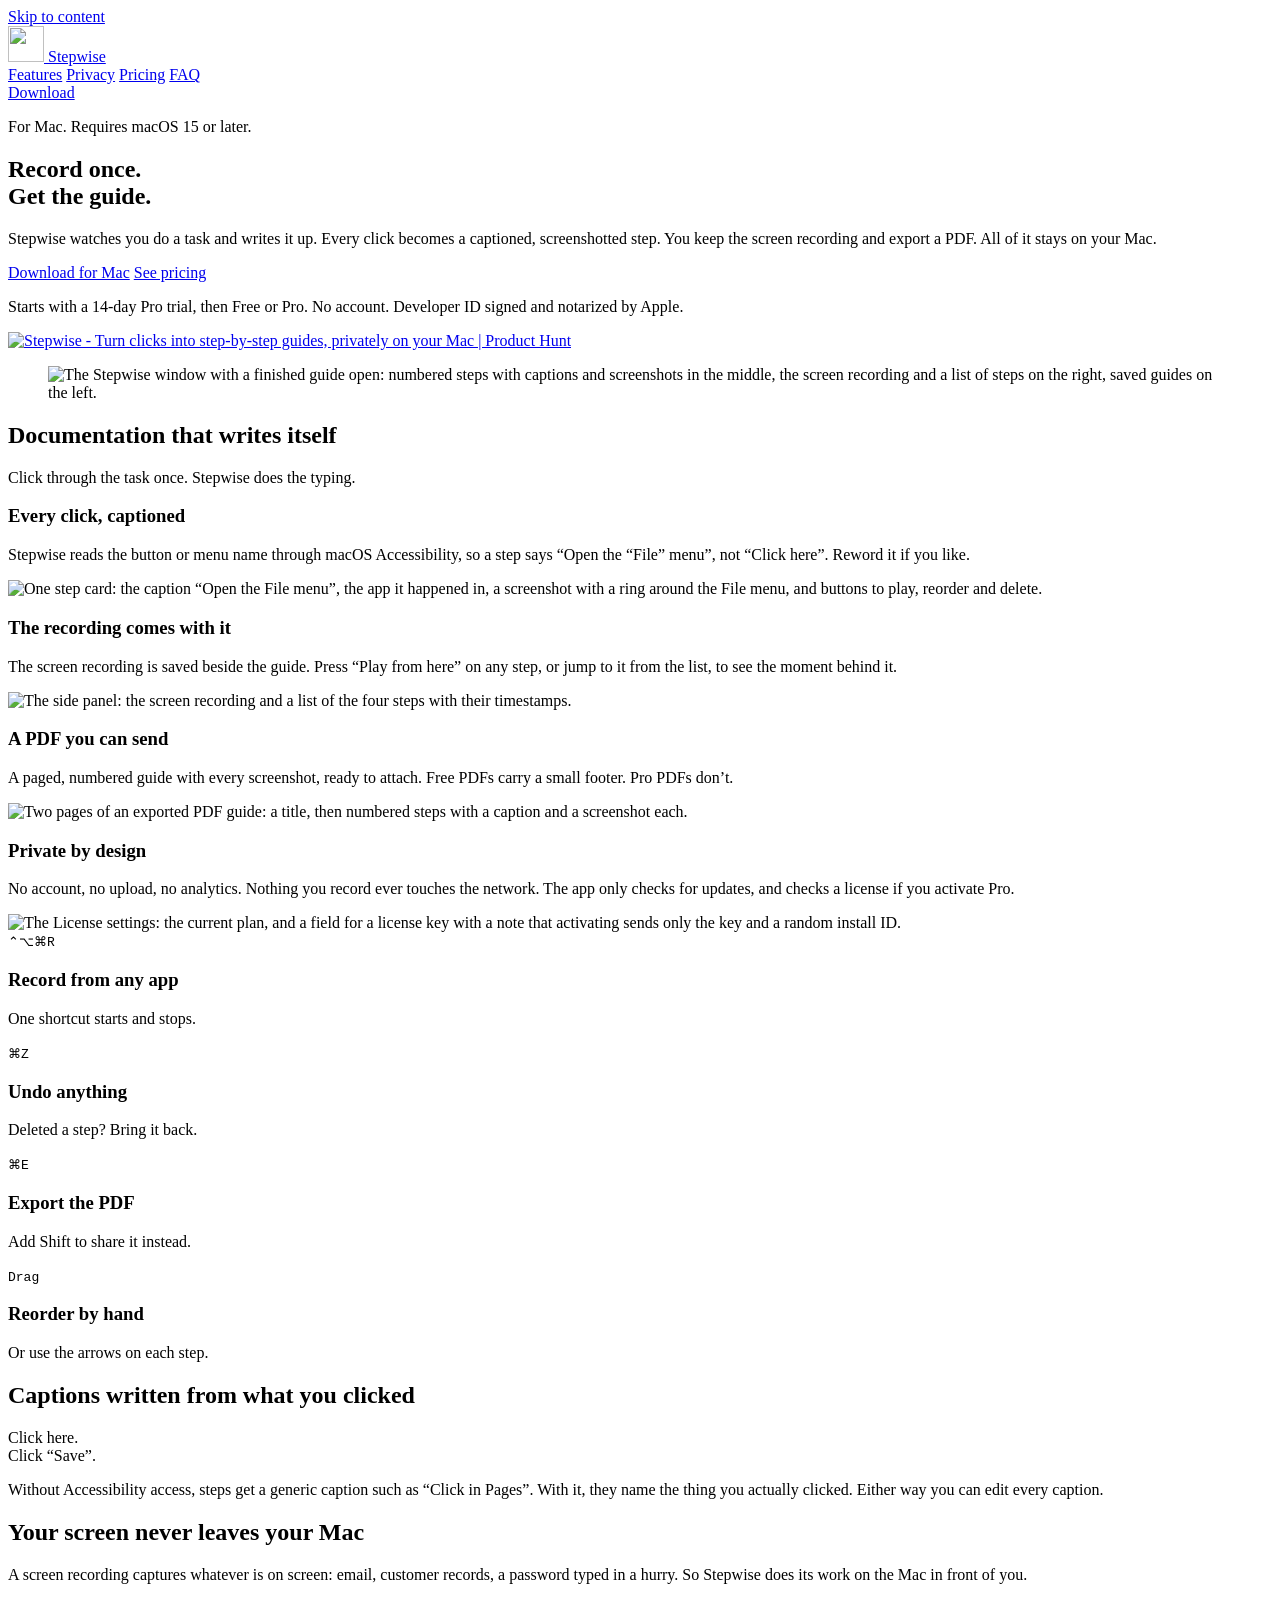
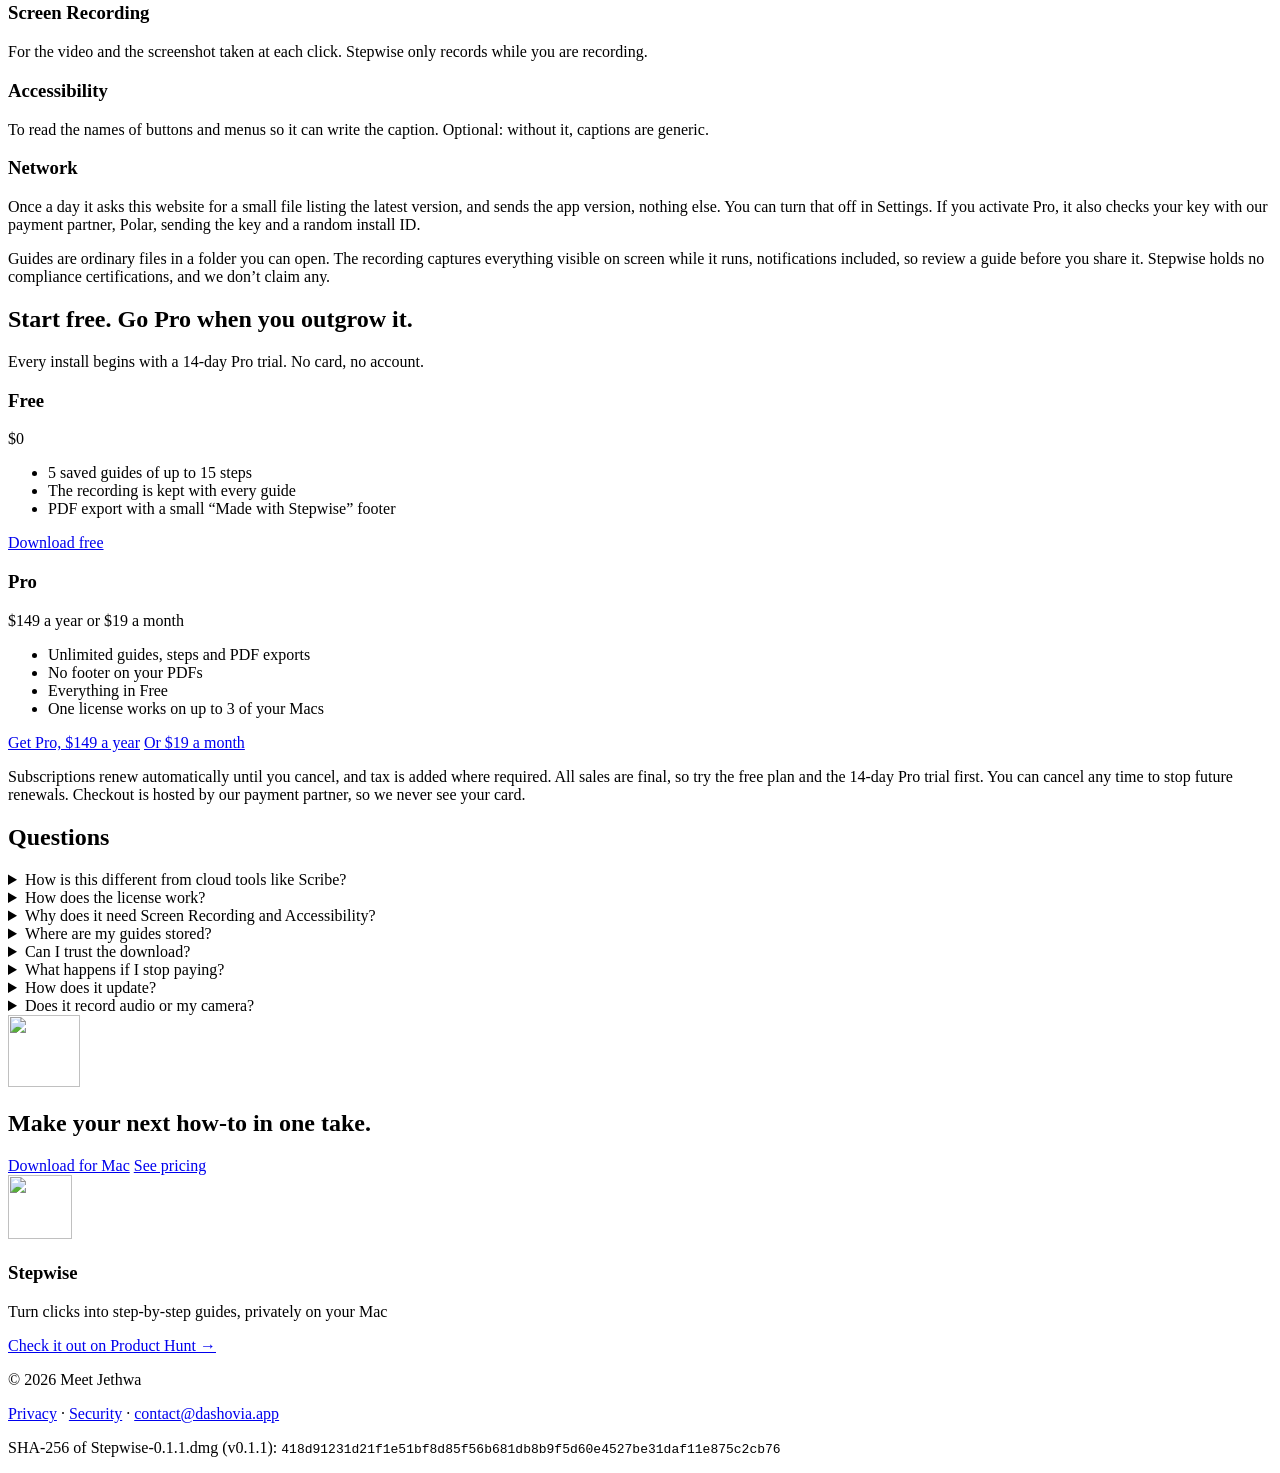
==== commit 85058094: "State that all sales are final; drop the refund claim Co-Authored-By: Claude Sonnet 5.5 <noreply@ant" ====
--- a/website/index.html
+++ b/website/index.html
@@ -151,7 +151,7 @@
           </div>
         </article>
       </section>
-      <p class="aside">Subscriptions renew automatically until you cancel, and tax is added where required. 14-day refund, no questions asked. Checkout is hosted by our payment partner, so we never see your card.</p>
+      <p class="aside">Subscriptions renew automatically until you cancel, and tax is added where required. All sales are final, so try the free plan and the 14-day Pro trial first. You can cancel any time to stop future renewals. Checkout is hosted by our payment partner, so we never see your card.</p>
 
       <section id="faq" class="faq" aria-labelledby="faq-title">
         <h2 id="faq-title">Questions</h2>
